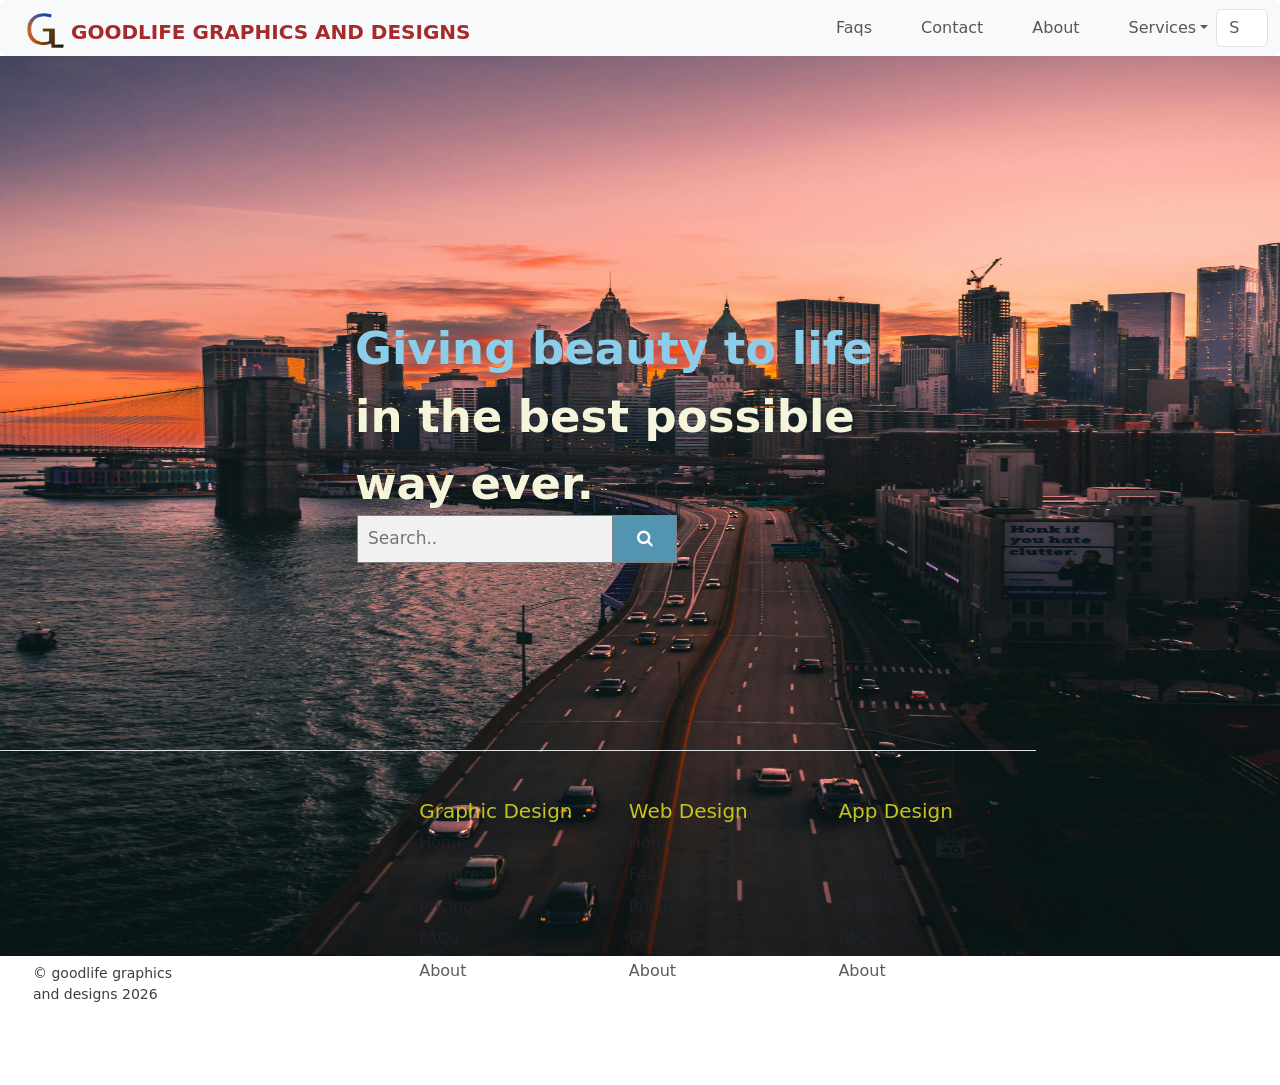
==== index.html @ 0db6775d "Add files via upload" ====
<!DOCTYPE html>
<html lang="en">
<head>
    <meta charset="UTF-8">
    <meta name="viewport" content="width=device-width, initial-scale=1, minimum-scale=1" />
    <title>goodlife graphics and designs </title>
    <link href="https://cdn.jsdelivr.net/npm/bootstrap@5.3.8/dist/css/bootstrap.min.css" rel="stylesheet" 
    integrity="sha384-sRIl4kxILFvY47J16cr9ZwB07vP4J8+LH7qKQnuqkuIAvNWLzeN8tE5YBujZqJLB" crossorigin="anonymous">
    <link rel="stylesheet"href="https://cdnjs.cloudflare.com/ajax/libs/font-awesome/4.7.0/css/font-awesome.min.css">
    <link href="https://fonts.googleapis.com/css2?family=Libre+Baskerville:wght@600&family=Saira+Stencil:ital,wght@0,100..900;1,100..900&display=swap" rel="stylesheet">
    <link rel="stylesheet" href="./style.css" />
</head>
<body>
  <div>
    <h1>GOODLIFE GRAPHICS AND DESIGNS</h1>
  </div>

  <nav class="navbar navbar-expand-lg bg-body-tertiary rounded" aria-label="Eleventh navbar example"> 
    <div class="container-fluid"> 
      <a class="navbar-brand" href="./index.html"><img class="logo" src="./images/gl logo.png" alt="glg logo"></a> 
      
      <button class="navbar-toggler" type="button" data-bs-toggle="collapse" data-bs-target="#navbarsExample09" 
        aria-controls="navbarsExample09" aria-expanded="false" aria-label="Toggle navigation"> 
        <span class="navbar-toggler-icon"></span> 
      </button> 


      <div class="collapse navbar-collapse kkk" id="navbarsExample09"> 
        <ul class="ul navbar-nav me-auto mb-2 mb-lg-0"> 
          <li class="nav-item"> 
            <a class="nav-link" href="./faqs.html">Faqs</a> 
          </li> 
          <li class="nav-item"> 
            <a class="nav-link" href="./contact.html">Contact</a> 
          </li> 
          <li class="nav-item"> 
            <a class="nav-link " aria-disabled="true" href="./about.html">About</a> 
          </li> 
          <li class="nav-item dropdown"> 
            <a class="nav-link dropdown-toggle" href="#" data-bs-toggle="dropdown" aria-expanded="false">Services</a>

            <ul class="dropdown-menu"> 
              <li><a class="dropdown-item" href="./graphics.html">GRAPHIC DESIGN</a>
              </li> 
              <li><a class="dropdown-item" href="./web.html">WEB DESIGN</a>
              </li> 
              <li><a class="dropdown-item" href="./app.html">APP DESIGN</a>
              </li> 
            </ul> 
          </li> 
        </ul> 
        
        <form role="search"> 
          <input class="form-control" type="search" placeholder="Search" aria-label="Search"> 
        </form> 
        </div> 
      </div> 
    </nav>


     <div>
      <img class="bgimg" src="./images/pexels-peacefullens-3503513.jpg"/>
        <p class="giving">
          <span> Giving beauty to life</span><br/>
          in the best possible <br/>
          way ever.
          </p>

        <form class="example" action="/action_page.php">
         <input type="text" placeholder="Search.." name="search">
         <button type="submit"><i class="fa fa-search"></i></button>
        </form>
    </div>
        


    
     <script src="https://cdn.jsdelivr.net/npm/bootstrap@5.3.8/dist/js/bootstrap.bundle.min.js" integrity="sha384-FKyoEForCGlyvwx9Hj09JcYn3nv7wiPVlz7YYwJrWVcXK/BmnVDxM+D2scQbITxI" crossorigin="anonymous"></script>
    <script src="index.js" charset="utf-8"> </script>
    
</body>

 <div class="container4"> 
      <footer class="row row-cols-1 row-cols-sm-2 row-cols-md-5 py-5 my- border-top footer">
         <div class="col mb-3"> 
          <a href="/" class="d-flex align-items-center mb-3 link-body-emphasis text-decoration-none" aria-label="Bootstrap">
           </a> 
           <p class="pl"> © goodlife graphics and designs 2026</p> 
          </div> <div class="col mb-3">

          </div> 
          <div class="col mb-3"> 
            <h5>Graphic Design</h5> 
            <ul class="nav flex-column"> 
              <li class="nav-item mb-2">
                <a href="./index.html" class="nav-link p-0 text-body-secondary">Home</a>
              </li> 
              <li class="nav-item mb-2">
                <a href="#" class="nav-link p-0 text-body-secondary">Features</a>
              </li> 
              <li class="nav-item mb-2">
                <a href="#" class="nav-link p-0 text-body-secondary">Pricing</a>
              </li> 
              <li class="nav-item mb-2">
                <a href="#" class="nav-link p-0 text-body-secondary">FAQs</a>
              </li> 
              <li class="nav-item mb-2">
                <a href="./about.html" class="nav-link p-0 text-body-secondary">About</a>
              </li> 
            </ul> 
          </div> 
          <div class="col mb-3"> 
            <h5>Web Design</h5> 
            <ul class="nav flex-column"> 
              <li class="nav-item mb-2">
                <a href="#" class="nav-link p-0 text-body-secondary">Home</a>
              </li> <li class="nav-item mb-2">
                <a href="#" class="nav-link p-0 text-body-secondary">Features</a>
              </li> 
              <li class="nav-item mb-2">
                <a href="#" class="nav-link p-0 text-body-secondary">Pricing</a>
              </li> 
              <li class="nav-item mb-2">
                <a href="#" class="nav-link p-0 text-body-secondary">FAQs</a>
              </li> 
              <li class="nav-item mb-2">
                <a href="#" class="nav-link p-0 text-body-secondary">About</a>
              </li> 
            </ul> 
          </div> 
          <div class="col mb-3"> 
            <h5>App Design</h5> 
            <ul class="nav flex-column"> 
              <li class="nav-item mb-2">
                <a href="#" class="nav-link p-0 text-body-secondary">Home</a>
              </li> 
              <li class="nav-item mb-2">
                <a href="#" class="nav-link p-0 text-body-secondary">Features</a>
              </li> 
              <li class="nav-item mb-2">
                <a href="#" class="nav-link p-0 text-body-secondary">Pricing</a>
              </li> 
              <li class="nav-item mb-2">
                <a href="#" class="nav-link p-0 text-body-secondary">FAQs</a>
              </li> 
              <li class="nav-item mb-2">
                <a href="#" class="nav-link p-0 text-body-secondary">About</a>
              </li> 
            </ul> 
          </div> 
        </footer> 
      </div>

</html>
---- style.css ----
.logo{
  position:absolute;
  width: 37px;
  margin-left: 15px;
  margin-top: -15px;
  z-index: 1;
}


h1{
  position: absolute;
  font-size: 20px;
  font-weight: bold;
  color:brown;
  margin-left:71px;
  margin-top: 20px;
  z-index: 1;
}


h2{
  margin-left: 222px;
  margin-top: 20px;
  font-size: 26px;
  font-family:Georgia, 'Times New Roman', Times, serif;
}



.kkk{
  margin-left: 800px;
}


.dropdown-item {
    display: block;
    width: 100%;
    padding: var(--bs-dropdown-item-padding-y) var(--bs-dropdown-item-padding-x);
    clear: both;
    font-weight: 400;
    color: var(--bs-dropdown-link-color);
    text-align: inherit;
    text-decoration: none;
    white-space: nowrap;
    background-color: transparent;
    border: 0;
    border-radius: var(--bs-dropdown-item-border-radius, 0);
}


.dropdown-menu {
    --bs-dropdown-zindex: 1000;
    --bs-dropdown-min-width: 10rem;
    --bs-dropdown-padding-x: 0;
    --bs-dropdown-padding-y: 0.5rem;
    --bs-dropdown-spacer: 0.125rem;
    --bs-dropdown-font-size: 1rem;
    --bs-dropdown-color: var(--bs-body-color);
    --bs-dropdown-bg: var(--bs-body-bg);
    --bs-dropdown-border-color: var(--bs-border-color-translucent);
    --bs-dropdown-border-radius: var(--bs-border-radius);
    --bs-dropdown-border-width: var(--bs-border-width);
    --bs-dropdown-inner-border-radius: calc(var(--bs-border-radius) - var(--bs-border-width));
    --bs-dropdown-divider-bg: var(--bs-border-color-translucent);
    --bs-dropdown-divider-margin-y: 0.5rem;
    --bs-dropdown-box-shadow: var(--bs-box-shadow);
    --bs-dropdown-link-color: var(--bs-body-color);
    --bs-dropdown-link-hover-color: brown;
    --bs-dropdown-link-hover-bg: var(--bs-tertiary-bg);
    --bs-dropdown-link-active-color: #fff;
    --bs-dropdown-link-active-bg: #0d6efd;
    --bs-dropdown-link-disabled-color: var(--bs-tertiary-color);
    --bs-dropdown-item-padding-x: 1rem;
    --bs-dropdown-item-padding-y: 0.25rem;
    --bs-dropdown-header-color: #6c757d;
    --bs-dropdown-header-padding-x: 1rem;
    --bs-dropdown-header-padding-y: 0.5rem;
    position: absolute;
    z-index: var(--bs-dropdown-zindex);
    display: none;
    min-width: var(--bs-dropdown-min-width);
    padding: var(--bs-dropdown-padding-y) var(--bs-dropdown-padding-x);
    margin: 0;
    font-size: var(--bs-dropdown-font-size);
    color: var(--bs-dropdown-color);
    text-align: left;
    list-style: none;
    background-color: var(--bs-dropdown-bg);
    background-clip: padding-box;
    border: var(--bs-dropdown-border-width) solid var(--bs-dropdown-border-color);
    border-radius: var(--bs-dropdown-border-radius);
}



.ul{gap: 33px;}

.giving{
  position: absolute;
  color: beige;
  margin-left: 355px;
  margin-top: 259px;
  font-size: 45px;
  font-weight: bold;
  text-align: left;
}

span{
  color: rgb(140, 205, 233);
}



.navbar-toggler {
    padding: var(--bs-navbar-toggler-padding-y) var(--bs-navbar-toggler-padding-x);
    font-size: var(--bs-navbar-toggler-font-size);
    line-height: 1;
    color: var(--bs-navbar-color);
    background-color: transparent;
    border: var(--bs-border-width) solid var(--bs-navbar-toggler-border-color);
    border-radius: var(--bs-navbar-toggler-border-radius);
    transition: var(--bs-navbar-toggler-transition);
}



.container4{
  position: absolute;
  color: rgb(196, 196, 31);
  margin-top: 694px;
  font-size: 1rem;
  width: 80%;
}

.pl{
  color: rgb(62, 62, 60);
  margin-left: 33px;
  margin-top: 164px;
  font-size: 14px;
}


.bgimg{
  position: absolute;
  height: 100vh;
  width: 100%;
}

form.example input[type=text] {
  padding: 10px;
  font-size: 17px;
  border: 1px solid grey;
  float: left;
  width: 80%;
  background: #f1f1f1;
}


form.example button {
    float: left;
    width: 20%;
    padding: 10px;
    background: rgb(83, 149, 176);
    color: white;
    font-size: 17px;
    border: 1px solid grey;
    border-left: none;
    cursor: pointer;
}


form.example button:hover {
  background: #0b7dda;
}

form.example::after {
  content: "";
  clear: both;
  display: table;
}

form.example{
 position: absolute;
 margin-left: 357px;
 margin-top: 459px;
 box-sizing: border-box;
 width: 25%;
}



@media(max-width:600px){}
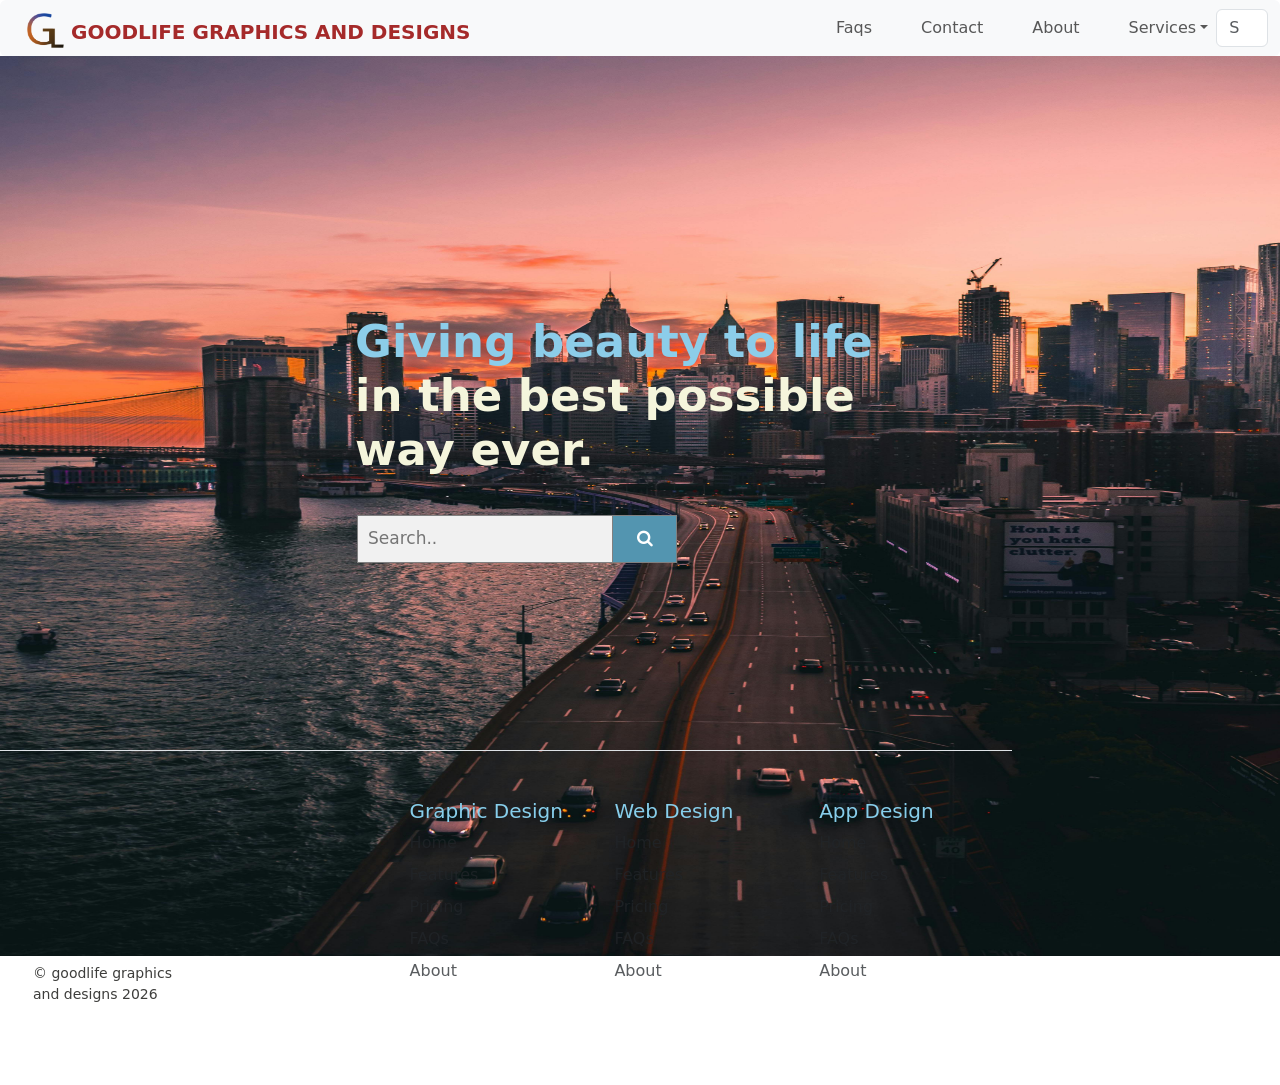
==== commit bcc40a0a: "Add files via upload" ====
--- a/index.html
+++ b/index.html
@@ -60,11 +60,11 @@
 
      <div>
       <img class="bgimg" src="./images/pexels-peacefullens-3503513.jpg"/>
-        <p class="giving">
+        <h3 class="giving">
           <span> Giving beauty to life</span><br/>
           in the best possible <br/>
           way ever.
-          </p>
+        </h3>
 
         <form class="example" action="/action_page.php">
          <input type="text" placeholder="Search.." name="search">
@@ -80,7 +80,6 @@
     
 </body>
 
- <div class="container4"> 
       <footer class="row row-cols-1 row-cols-sm-2 row-cols-md-5 py-5 my- border-top footer">
          <div class="col mb-3"> 
           <a href="/" class="d-flex align-items-center mb-3 link-body-emphasis text-decoration-none" aria-label="Bootstrap">
@@ -148,7 +147,6 @@
               </li> 
             </ul> 
           </div> 
-        </footer> 
-      </div>
+        </footer>
 
 </html>
--- a/style.css
+++ b/style.css
@@ -124,9 +124,9 @@
 
 
 
-.container4{
+.footer{
   position: absolute;
-  color: rgb(196, 196, 31);
+  color: skyblue;
   margin-top: 694px;
   font-size: 1rem;
   width: 80%;
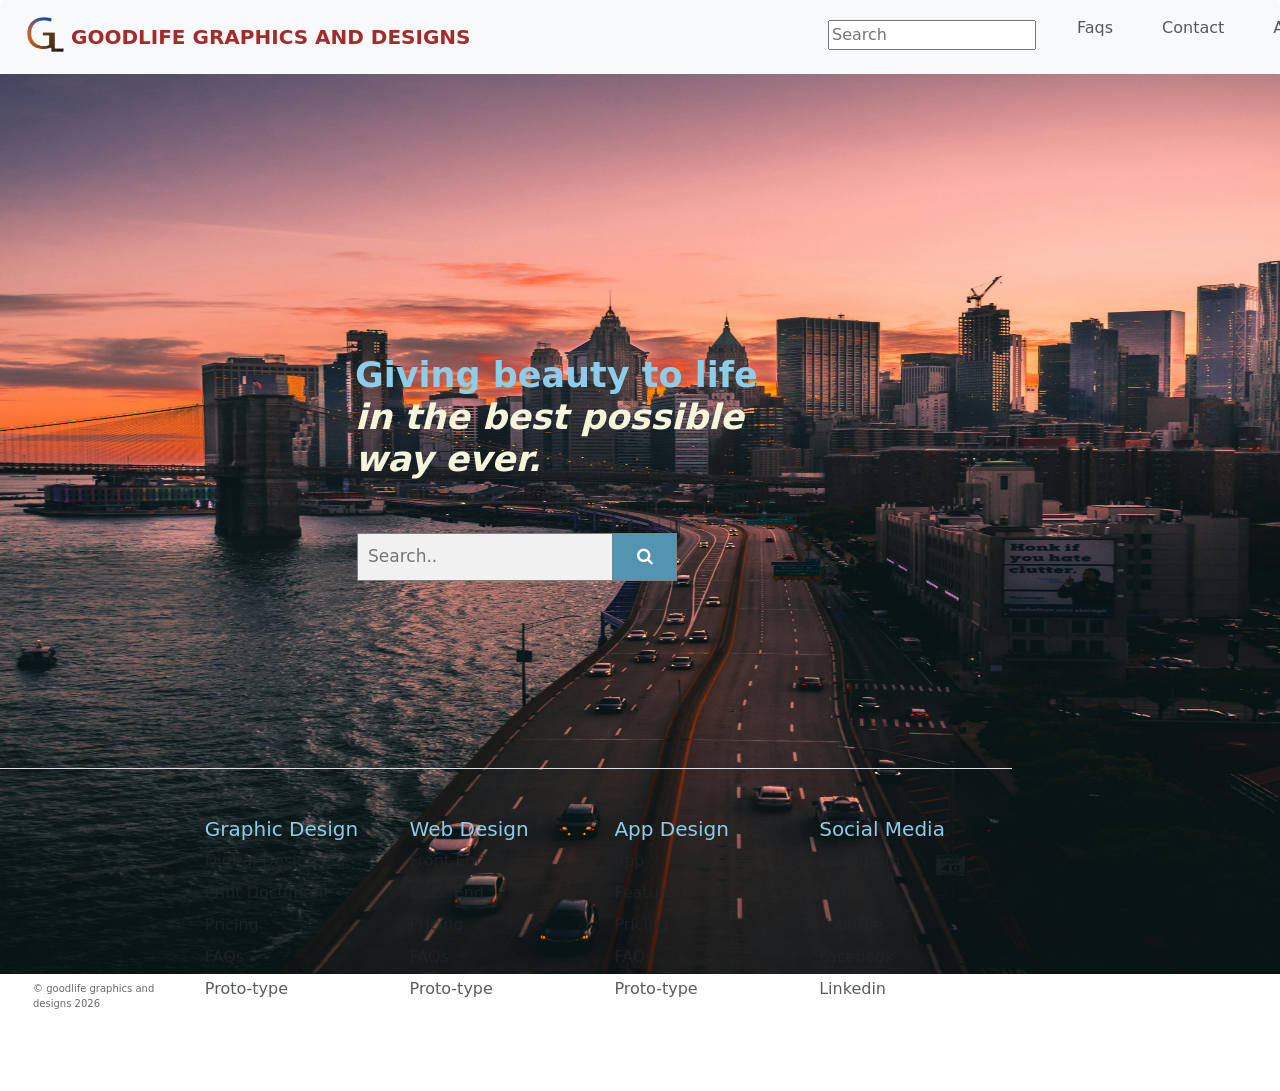
==== commit d7b1e77c: "Add files via upload" ====
--- a/index.html
+++ b/index.html
@@ -27,16 +27,21 @@
 
       <div class="collapse navbar-collapse kkk" id="navbarsExample09"> 
         <ul class="ul navbar-nav me-auto mb-2 mb-lg-0"> 
-          <li class="nav-item"> 
+          
+          <form class="nav-form" role="search"> 
+          <input class="col mb-3" type="search" placeholder="Search" aria-label="Search"> 
+        </form> 
+
+          <li class="nav-item top"> 
             <a class="nav-link" href="./faqs.html">Faqs</a> 
           </li> 
-          <li class="nav-item"> 
+          <li class="nav-item top"> 
             <a class="nav-link" href="./contact.html">Contact</a> 
           </li> 
-          <li class="nav-item"> 
+          <li class="nav-item top"> 
             <a class="nav-link " aria-disabled="true" href="./about.html">About</a> 
           </li> 
-          <li class="nav-item dropdown"> 
+          <li class="nav-item dropdown top"> 
             <a class="nav-link dropdown-toggle" href="#" data-bs-toggle="dropdown" aria-expanded="false">Services</a>
 
             <ul class="dropdown-menu"> 
@@ -50,9 +55,7 @@
           </li> 
         </ul> 
         
-        <form role="search"> 
-          <input class="form-control" type="search" placeholder="Search" aria-label="Search"> 
-        </form> 
+        
         </div> 
       </div> 
     </nav>
@@ -62,11 +65,11 @@
       <img class="bgimg" src="./images/pexels-peacefullens-3503513.jpg"/>
         <h3 class="giving">
           <span> Giving beauty to life</span><br/>
-          in the best possible <br/>
-          way ever.
+          <em>in the best possible <br/>
+          way ever.</em>
         </h3>
 
-        <form class="example" action="/action_page.php">
+        <form class="body-form" action="/action_page.php">
          <input type="text" placeholder="Search.." name="search">
          <button type="submit"><i class="fa fa-search"></i></button>
         </form>
@@ -75,78 +78,110 @@
 
 
     
-     <script src="https://cdn.jsdelivr.net/npm/bootstrap@5.3.8/dist/js/bootstrap.bundle.min.js" integrity="sha384-FKyoEForCGlyvwx9Hj09JcYn3nv7wiPVlz7YYwJrWVcXK/BmnVDxM+D2scQbITxI" crossorigin="anonymous"></script>
+    <script src="https://cdn.jsdelivr.net/npm/bootstrap@5.3.8/dist/js/bootstrap.bundle.min.js" integrity="sha384-FKyoEForCGlyvwx9Hj09JcYn3nv7wiPVlz7YYwJrWVcXK/BmnVDxM+D2scQbITxI" crossorigin="anonymous"></script>
     <script src="index.js" charset="utf-8"> </script>
     
 </body>
 
-      <footer class="row row-cols-1 row-cols-sm-2 row-cols-md-5 py-5 my- border-top footer">
-         <div class="col mb-3"> 
-          <a href="/" class="d-flex align-items-center mb-3 link-body-emphasis text-decoration-none" aria-label="Bootstrap">
-           </a> 
-           <p class="pl"> © goodlife graphics and designs 2026</p> 
-          </div> <div class="col mb-3">
+<footer class="row row-cols-1 row-cols-sm-2 row-cols-md-5 py-5 my- border-top footer">
+  <div class="col mb-3"> 
+    <a href="/" class="d-flex align-items-center mb-3 link-body-emphasis text-decoration-none" aria-label="Bootstrap">
+    </a> 
+    <p class="pl"> © goodlife graphics and designs 2026</p> 
+  </div> 
+          
+  <!-- <div class="col mb-3">
 
-          </div> 
-          <div class="col mb-3"> 
-            <h5>Graphic Design</h5> 
-            <ul class="nav flex-column"> 
-              <li class="nav-item mb-2">
-                <a href="./index.html" class="nav-link p-0 text-body-secondary">Home</a>
-              </li> 
-              <li class="nav-item mb-2">
-                <a href="#" class="nav-link p-0 text-body-secondary">Features</a>
-              </li> 
-              <li class="nav-item mb-2">
-                <a href="#" class="nav-link p-0 text-body-secondary">Pricing</a>
-              </li> 
-              <li class="nav-item mb-2">
-                <a href="#" class="nav-link p-0 text-body-secondary">FAQs</a>
-              </li> 
-              <li class="nav-item mb-2">
-                <a href="./about.html" class="nav-link p-0 text-body-secondary">About</a>
-              </li> 
-            </ul> 
-          </div> 
-          <div class="col mb-3"> 
-            <h5>Web Design</h5> 
-            <ul class="nav flex-column"> 
-              <li class="nav-item mb-2">
-                <a href="#" class="nav-link p-0 text-body-secondary">Home</a>
-              </li> <li class="nav-item mb-2">
-                <a href="#" class="nav-link p-0 text-body-secondary">Features</a>
-              </li> 
-              <li class="nav-item mb-2">
-                <a href="#" class="nav-link p-0 text-body-secondary">Pricing</a>
-              </li> 
-              <li class="nav-item mb-2">
-                <a href="#" class="nav-link p-0 text-body-secondary">FAQs</a>
-              </li> 
-              <li class="nav-item mb-2">
-                <a href="#" class="nav-link p-0 text-body-secondary">About</a>
-              </li> 
-            </ul> 
-          </div> 
-          <div class="col mb-3"> 
-            <h5>App Design</h5> 
-            <ul class="nav flex-column"> 
-              <li class="nav-item mb-2">
-                <a href="#" class="nav-link p-0 text-body-secondary">Home</a>
-              </li> 
-              <li class="nav-item mb-2">
-                <a href="#" class="nav-link p-0 text-body-secondary">Features</a>
-              </li> 
-              <li class="nav-item mb-2">
-                <a href="#" class="nav-link p-0 text-body-secondary">Pricing</a>
-              </li> 
-              <li class="nav-item mb-2">
-                <a href="#" class="nav-link p-0 text-body-secondary">FAQs</a>
-              </li> 
-              <li class="nav-item mb-2">
-                <a href="#" class="nav-link p-0 text-body-secondary">About</a>
-              </li> 
-            </ul> 
-          </div> 
-        </footer>
+  </div> -->
+          
+          
+  <div class="col mb-3"> 
+    <h5>Graphic Design</h5> 
+    <ul class="nav flex-column bottom"> 
+      <li class="nav-item mb-2">
+        <a href="./index.html" class="nav-link p-0 text-body-secondary">Digital Designs</a>
+      </li> 
+      <li class="nav-item mb-2">
+          <a href="#" class="nav-link p-0 text-body-secondary">Print Document</a>
+      </li> 
+      <li class="nav-item mb-2">
+        <a href="#" class="nav-link p-0 text-body-secondary">Pricing</a>
+      </li> 
+      <li class="nav-item mb-2">
+        <a href="#" class="nav-link p-0 text-body-secondary">FAQs</a>
+      </li> 
+      <li class="nav-item mb-2">
+        <a href="./about.html" class="nav-link p-0 text-body-secondary">Proto-type</a>
+      </li> 
+    </ul> 
+  </div> 
 
+
+  <div class="col mb-3"> 
+    <h5>Web Design</h5> 
+    <ul class="nav flex-column bottom"> 
+      <li class="nav-item mb-2">
+        <a href="#" class="nav-link p-0 text-body-secondary">Front End</a>
+      </li> 
+      <li class="nav-item mb-2">
+        <a href="#" class="nav-link p-0 text-body-secondary">Back End</a>
+      </li> 
+      <li class="nav-item mb-2">
+        <a href="#" class="nav-link p-0 text-body-secondary">Pricing</a>
+      </li> 
+      <li class="nav-item mb-2">
+        <a href="#" class="nav-link p-0 text-body-secondary">FAQs</a>
+      </li> 
+      <li class="nav-item mb-2">
+        <a href="#" class="nav-link p-0 text-body-secondary">Proto-type</a>
+      </li> 
+    </ul> 
+  </div> 
+
+
+  <div class="col mb-3"> 
+    <h5>App Design</h5> 
+    <ul class="nav flex-column bottom"> 
+      <li class="nav-item mb-2">
+        <a href="#" class="nav-link p-0 text-body-secondary">app</a>
+      </li> 
+      <li class="nav-item mb-2">
+        <a href="#" class="nav-link p-0 text-body-secondary">Features</a>
+      </li> 
+      <li class="nav-item mb-2">
+        <a href="#" class="nav-link p-0 text-body-secondary">Pricing</a>
+      </li> 
+      <li class="nav-item mb-2">
+        <a href="#" class="nav-link p-0 text-body-secondary">FAQs</a>
+      </li> 
+      <li class="nav-item mb-2">
+        <a href="#" class="nav-link p-0 text-body-secondary">Proto-type</a>
+      </li> 
+    </ul> 
+  </div> 
+
+  <div class="col mb-3"> 
+    <h5>Social Media</h5> 
+    <ul class="nav flex-column bottom"> 
+      <li class="nav-item mb-2">
+        <a href="https://www.instagram.com/goodlife.g.d/?__pwa=1" class="nav-link p-0 text-body-secondary">Instagram</a>
+      </li> 
+      <li class="nav-item mb-2">
+        <a href="https://www.tiktok.com/@goodlife.gd?lang=en" class="nav-link p-0 text-body-secondary">Tiktok</a>
+      </li> 
+      <li class="nav-item mb-2">
+        <a href="https://www.youtube.com/@GoodlifeGraphicsDesigns" class="nav-link p-0 text-body-secondary">Youtube</a>
+      </li> 
+      <li class="nav-item mb-2">
+        <a href="https://web.facebook.com/good.lifegraphics" class="nav-link p-0 text-body-secondary">Facebook</a>
+      </li> 
+      <li class="nav-item mb-2">
+        <a href="https://www.linkedin.com/search/results/all/?keywords=goodlife%20graphics%20and%20designs&origin=RICH_QUERY_SUGGESTION&spellCorrectionEnabled=false&heroEntityKey=urn%3Ali%3Aorganization%3A134833941&position=2" 
+        class="nav-link p-0 text-body-secondary">Linkedin</a>
+      </li> 
+    </ul> 
+  </div> 
+
+
+</footer>
 </html>
--- a/style.css
+++ b/style.css
@@ -2,7 +2,7 @@
   position:absolute;
   width: 37px;
   margin-left: 15px;
-  margin-top: -15px;
+  margin-top: -20px;
   z-index: 1;
 }
 
@@ -13,19 +13,89 @@
   font-weight: bold;
   color:brown;
   margin-left:71px;
-  margin-top: 20px;
+  margin-top: 25px;
   z-index: 1;
 }
+
+
 
 
 h2{
   margin-left: 222px;
   margin-top: 20px;
   font-size: 26px;
+  font-weight: 100;
   font-family:Georgia, 'Times New Roman', Times, serif;
 }
 
-
+.contact{
+  display:flex;
+  align-items: center;
+  /* justify-content: center; */
+  gap: 50px;
+  list-style:none;
+}
+
+.us{
+   list-style:none;
+}
+
+
+.email{ 
+  text-decoration: none;
+}
+
+.e-mail{
+  width: 20px;
+  margin-left: 4px;
+}
+
+.locator{
+  width: 20px;
+  margin-top: -9px;
+}
+
+.instagram{
+  width: 30px;
+  margin-top: 11px;
+}
+
+.facebook{
+  width: 47px;
+  margin-left: -10px;
+  margin-top: 11px;
+}
+
+.youtube{
+  width: 56px;
+  margin-top: 11px;
+  margin-left: -5px;
+}
+
+.phone{
+  text-decoration: none;
+}
+
+.p-hone{
+  width: 20px;
+  margin-top: -4px;
+}
+
+.whatsapp{
+  width: 30px;
+  margin-top: 11px;
+}
+
+.tiktok{
+width: 56px;
+margin-left: -15px;
+margin-top: 11px;
+}
+
+.linkedin{
+  width: 40px;
+  margin-top: 11px;
+}
 
 .kkk{
   margin-left: 800px;
@@ -68,7 +138,7 @@
     --bs-dropdown-link-hover-color: brown;
     --bs-dropdown-link-hover-bg: var(--bs-tertiary-bg);
     --bs-dropdown-link-active-color: #fff;
-    --bs-dropdown-link-active-bg: #0d6efd;
+    --bs-dropdown-link-active-bg: #5191f2;
     --bs-dropdown-link-disabled-color: var(--bs-tertiary-color);
     --bs-dropdown-item-padding-x: 1rem;
     --bs-dropdown-item-padding-y: 0.25rem;
@@ -85,7 +155,7 @@
     color: var(--bs-dropdown-color);
     text-align: left;
     list-style: none;
-    background-color: var(--bs-dropdown-bg);
+    background-color: transparent;
     background-clip: padding-box;
     border: var(--bs-dropdown-border-width) solid var(--bs-dropdown-border-color);
     border-radius: var(--bs-dropdown-border-radius);
@@ -95,14 +165,20 @@
 
 .ul{gap: 33px;}
 
+
+.nav-form{
+  margin-top: 12px;
+}
+
 .giving{
   position: absolute;
   color: beige;
   margin-left: 355px;
-  margin-top: 259px;
-  font-size: 45px;
+  margin-top: 280px;
+  font-size: 35px;
   font-weight: bold;
   text-align: left;
+  text-wrap: wrap;
 }
 
 span{
@@ -130,13 +206,14 @@
   margin-top: 694px;
   font-size: 1rem;
   width: 80%;
+ /* gap: 20px; */
 }
 
 .pl{
-  color: rgb(62, 62, 60);
+  color: rgb(105, 105, 104);
   margin-left: 33px;
   margin-top: 164px;
-  font-size: 14px;
+  font-size: 10px;
 }
 
 
@@ -146,7 +223,7 @@
   width: 100%;
 }
 
-form.example input[type=text] {
+form.body-form input[type=text] {
   padding: 10px;
   font-size: 17px;
   border: 1px solid grey;
@@ -156,7 +233,7 @@
 }
 
 
-form.example button {
+form.body-form button {
     float: left;
     width: 20%;
     padding: 10px;
@@ -169,17 +246,17 @@
 }
 
 
-form.example button:hover {
+form.body-form button:hover {
   background: #0b7dda;
 }
 
-form.example::after {
+form.body-form::after {
   content: "";
   clear: both;
   display: table;
 }
 
-form.example{
+form.body-form{
  position: absolute;
  margin-left: 357px;
  margin-top: 459px;
@@ -189,4 +266,99 @@
 
 
 
-@media(max-width:600px){}+@media(max-width:600px){
+ h1{
+  font-size: 15px;
+  margin-top: 20px;
+  margin-left: 69px;
+ }
+
+
+ h2{
+  font-size: 1rem;
+ }
+
+ .ul{
+  margin-left: -350px;
+  position: absolute;
+  z-index: 1;
+  gap: 18px;
+  width: 10px;
+ }
+
+ .nav-link{
+  color: rgb(93, 93, 235);
+ }
+
+ .top{
+   font-size: 18px;
+   margin-top: -12px;
+   margin-left: -35px;
+ }
+
+ .dropdown-menu{
+  background-color: transparent;
+  width: 1px;
+  margin-left: -105px;
+  position: absolute;
+ }
+
+ .dropdown-item{
+  color: rgb(239, 183, 108);
+  margin-left: 8px;
+  font-size: 15px;
+  position: relative;
+ }
+
+ .nav-form{
+  margin-left: -130px;
+  margin-top: 8px;
+ }
+
+
+ .contact{
+  display: grid;
+  grid-template-columns: 1fr 1fr;
+  grid-template-rows: 1fr;
+  gap: 10px;
+  width: 332px;
+ }
+
+ 
+
+ .giving{
+  font-size: 20px;
+  margin-left: 182px;
+  margin-top: 388px;
+ }
+
+ form.body-form{
+  width: 40%;
+  margin-left: 180px;
+  margin-top: 498px;
+  position: absolute;
+ }
+
+
+ h5{
+  font-size: 16px;
+  margin-left: 92px;
+ }
+
+ 
+ 
+
+.footer{
+  display: grid;
+  grid-template-columns: 1fr 1fr;
+  grid-template-rows: 1fr 1fr;
+}
+
+
+.bottom{
+  font-size: 10px;
+  margin-left: 122px;
+  gap: 6px;
+}
+  
+}
